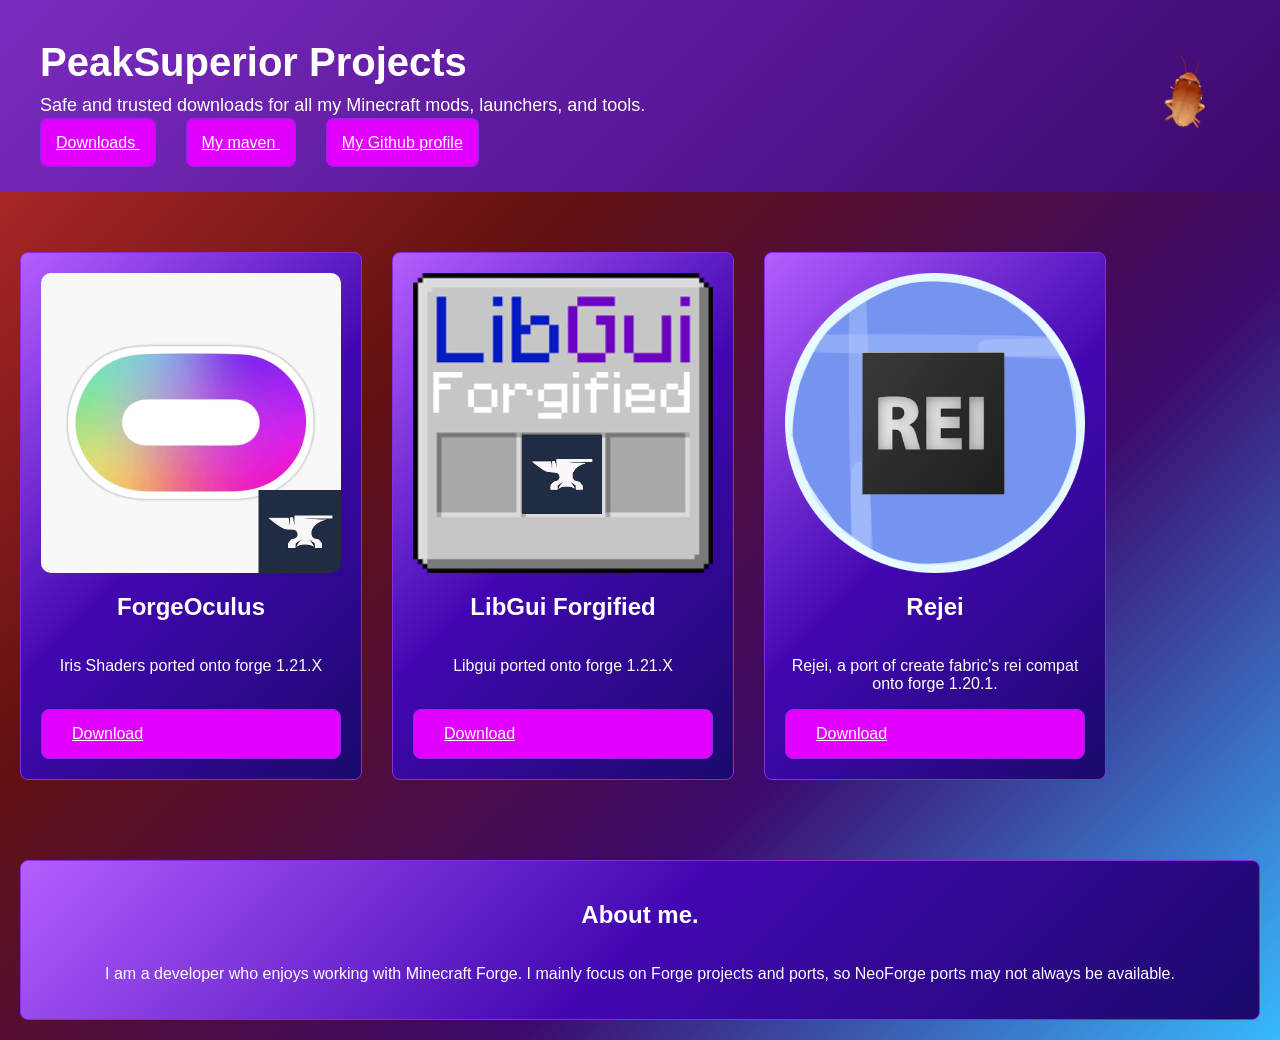
==== index.html @ 21458974 "site" ====
<!DOCTYPE html>
<html>
<head>
    <meta charset="utf-8">
    <title>Peak's Hub</title>
    <link rel="icon" type="image/x-icon" href="assets/favicon/favicon.ico">
    <meta name="viewport" content="width=device-width, initial-scale=1.0">
    <link rel="stylesheet" href="index.css">
</head>
<body>

    <div class="banner">
        <h1>PeakSuperior Projects</h1>
        <p>
            Safe and trusted downloads for all my Minecraft mods,
            launchers, and tools.
        </p>
        <a class="btn" href="downloads.html">
            Downloads
        </a>
        <a class="btn" href="https://peaksuperior885.github.io/peaks_maven/">
            My maven
        </a>
        <a class="btn" href="https://github.com/peaksuperior885">
            My Github profile
        </a>
        <audio id="roach-sound" src="assets/audios/roach.mp3"></audio>
        <img src="assets/gifs/roach.gif" alt="roach" class="roach" onclick="toggleRoachSound()">
    </div>

<section class="projects">

    <div class="card">
        <img src="assets/icons/forgeoculus.png" class="image1" alt="ForgeOculus logo">
        <h2 class="center">ForgeOculus</h2>
        <p class="center">
            Iris Shaders ported onto forge 1.21.X
        </p>
        <a href="downloads.html#forgeoculus" class="f_learn">
            Download
        </a>
    </div>


    <div class="card">
        <img src="assets/icons/libgui.png" class="image1" alt="LibguiForgified logo">
        <h2 class="center">LibGui Forgified</h2>
        <p class="center">
            Libgui ported onto forge 1.21.X
        </p>
        <a href="downloads.html#libgui" class="f_learn">
            Download
        </a>
    </div>

    <div class="card">
        <img src="assets/icons/rejei.png" class="image1" alt="LibguiForgified logo">
        <h2 class="center">Rejei</h2>
        <p class="center">
            Rejei, a port of create fabric's rei compat onto forge 1.20.1.
        </p>
        <a href="downloads.html#rejei" class="f_learn">
            Download
        </a>
    </div>

</section>

<section class="aboutme">
    <div class="abtmecard">
        <h2 class="center">About me.</h2>
        <p class="center">I am a developer who enjoys working with Minecraft Forge. I mainly focus on Forge projects and ports, so NeoForge ports may not always be available.</p>
    </div>
</section>

<script src="index.js"></script>
</body>
</html>
---- index.css ----
body {
            margin: 0;
           background: linear-gradient(
            135deg,
          #bf2c2c,
          #621111,
          #3c096c,
            #38b9ff
           );
            color: white;
            font-family: Arial, sans-serif;
        }

        .btn {
            transition: background-color 0.2s ease,
                box-shadow 0.15s ease,
                transform 0.15s ease;
            background-color: rgb(225, 0, 255);
            color: white;
            border-style: solid;
            border-width: 1.5px;
            border-color: blueviolet;
            border-radius: 8px;
            cursor: pointer;
            margin-right: 30px;
            padding-bottom: 15px;
            padding-top: 15px;
            padding-left: 15px;
            padding-right: 15px;
        }

        .btn:hover {
            background-color: rgb(111, 0, 126);
            box-shadow: 5px 5px 10px rgba(0, 0, 0, 0.25);
        }

        .btn:active {
            background-color: rgb(246, 176, 255);
        }

.banner {
    position: relative;

    background: linear-gradient(
        135deg,
        #7b2cbf,
        #5a189a,
        #3c096c
    );

    color: white;
    padding: 40px;
    width: 100%;
    box-sizing: border-box;
}

        .banner h1 {
           margin: 0;
           font-size: 40px;
        }

        .banner p {
           margin-top: 10px;
           font-size: 18px;
        }

        .image1 {
            width: 300px;
        }

.projects {
    flex-wrap: wrap;
    display: flex;
    gap: 30px;
    padding: 20px;
}

.card {
    margin-top: 40px;

    background: linear-gradient(
        135deg,
        #b45eff,
        #4207b1,
        #1b096c
    );

    border: 1.5px solid blueviolet;
    border-radius: 8px;

    width: 300px;
    padding: 20px;

    display: flex;
    flex-direction: column;

    transition: transform 0.2s ease,
                box-shadow 0.2s ease;
}

.f_learn {
    display: inline-flex;
    align-items: center;
    gap: 8px;
    margin-top: auto;

    transition: background-color 0.2s ease,
                box-shadow 0.15s ease,
                transform 0.15s ease;

    background-color: rgb(225, 0, 255);
    color: white;

    border: 1.5px solid blueviolet;
    border-radius: 8px;

    cursor: pointer;

    padding: 15px 30px;
}

        .f_learn:hover {
            background-color: rgb(111, 0, 126);
            box-shadow: 5px 5px 10px rgba(0, 0, 0, 0.25);
        }

        .f_learn:active {
            background-color: rgb(246, 176, 255);
        }

        .center {
            text-align: center;
        }

.card:hover {
    transform: translateY(-5px);
    box-shadow: 0 10px 30px rgba(0,0,0,0.4);
}

    .image1 {
        border-radius: 10px;
    }

.home_icon {
    width: 20px;
    height: auto;
}

.download_banner {
   margin-top: 40px;
background: linear-gradient(
    135deg,
    #9b5de5,
    #6a0dad
);
   color: white;
   padding: 40px;
   width: 90%;
   max-width: 1200px;
   max-height: 800px;
   margin-left: auto;
   margin-right: auto;
   border-radius: 8px;
   box-sizing: border-box;
   font-family: Arial, sans-serif;
}


    .download_banner h1 {
       margin: 0;
       font-size: 40px;
    }

    .download_banner p {
       margin-top: 10px;
       font-size: 18px;
    }


.tab-contents {
    margin-top: 30px;
}

.tab-content {
    display: none !important;
}

.tab-content.active {
    display: flex !important;
    animation: fadeInUp 0.4s ease-out forwards;
}

.tab-btn.active {
    background-color: rgb(111, 0, 126);
    box-shadow: 0 0 10px rgba(0, 0, 0, 0.3);
}

/* Smooth entry animation frame */
@keyframes fadeInUp {
    from {
        opacity: 0;
        transform: translateY(12px);
    }
    to {
        opacity: 1;
        transform: translateY(0);
    }
}

.tabs {
    display: flex;
    gap: 10px;
    flex-wrap: wrap;
    margin-top: 20px;
    margin-bottom: 20px;
}

.aboutme {
    flex-wrap: wrap;
    display: flex;
    gap: 30px;
    padding: 20px;
}

.abtmecard {
    margin-top: 40px;

    background: linear-gradient(
        135deg,
        #b45eff,
        #4207b1,
        #1b096c
    );

    border: 1.5px solid blueviolet;
    border-radius: 8px;

    width: 100%;
    padding: 20px;

    display: flex;
    flex-direction: column;

    transition: transform 0.2s ease,
                box-shadow 0.2s ease;
}

.roach {
    position: absolute;
    right: 30px;
    top: 50%;
    transform: translateY(-50%);
    cursor: pointer;

    width: 120px;
    height: 120px;

    transition: transform 0.2s ease;
}

.roach:hover {
    transform: translateY(-50%) scale(1.1) rotate(5deg);
}
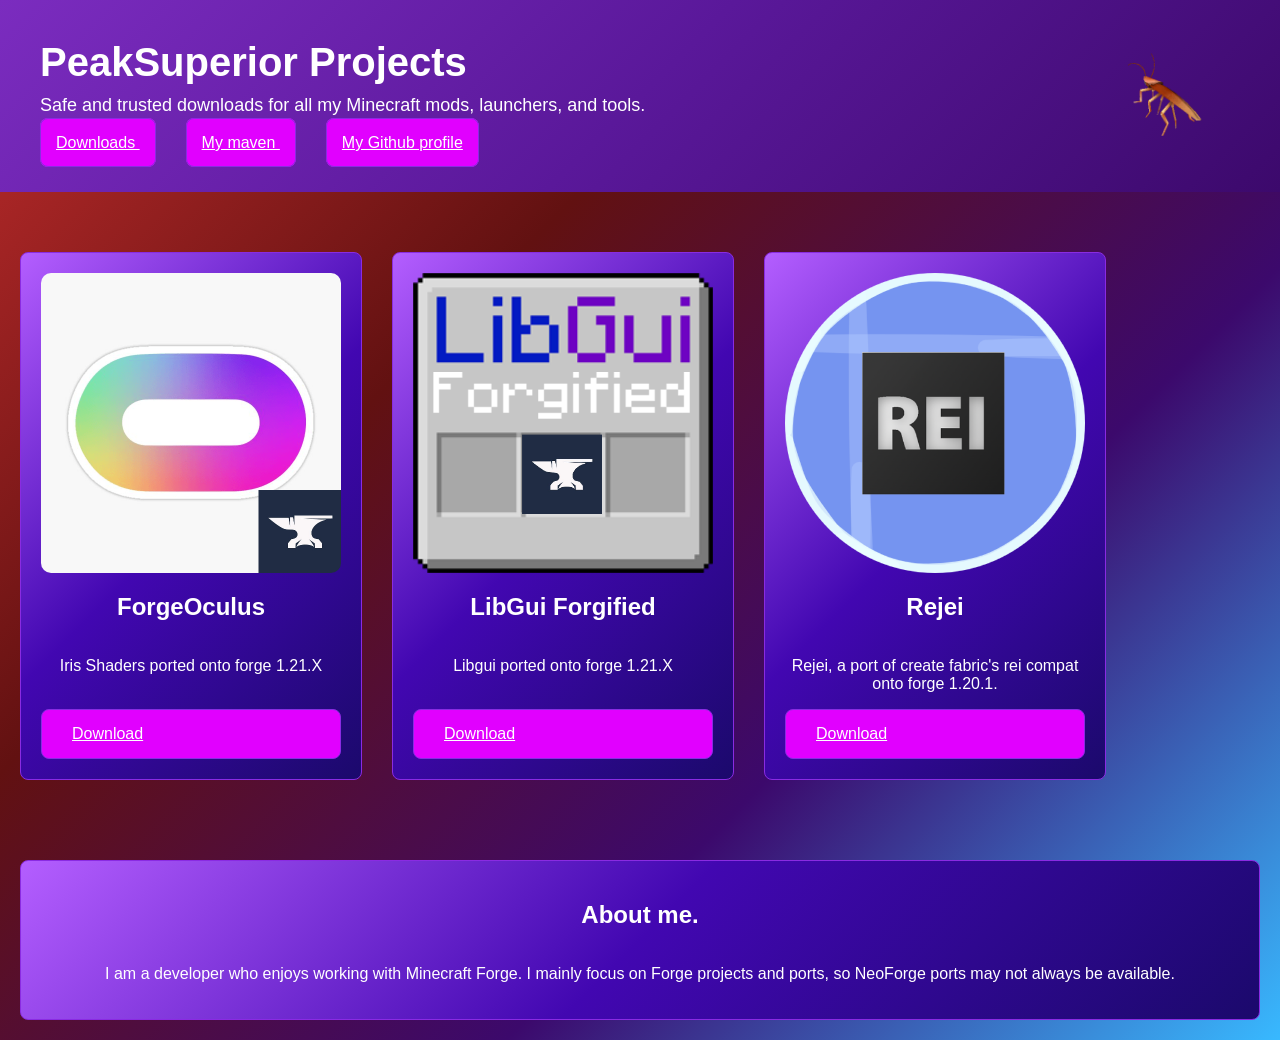
==== commit 8733f496: "update" ====
--- a/index.html
+++ b/index.html
@@ -24,8 +24,12 @@
         <a class="btn" href="https://github.com/peaksuperior885">
             My Github profile
         </a>
+        
         <audio id="roach-sound" src="assets/audios/roach.mp3"></audio>
-        <img src="assets/gifs/roach.gif" alt="roach" class="roach" onclick="toggleRoachSound()">
+        <div class="roach-container">
+            <div id="roach-bubble" class="roach-bubble"></div>
+            <img src="assets/gifs/roach.gif" alt="roach" class="roach" onclick="handleRoachClick()">
+        </div>
     </div>
 
 <section class="projects">
--- a/index.css
+++ b/index.css
@@ -260,4 +260,64 @@
 
 .roach:hover {
     transform: translateY(-50%) scale(1.1) rotate(5deg);
-}+}
+
+.roach-container {
+    position: absolute;
+    right: 30px;
+    top: 50%;
+    transform: translateY(-50%);
+    display: inline-block;
+}
+
+.roach {
+    cursor: pointer;
+    width: 120px;
+    height: 120px;
+    transition: transform 0.2s ease;
+    display: block;
+}
+
+.roach-bubble {
+    position: absolute;
+    bottom: 115%;
+    right: 10%; 
+    background-color: #ffffff;
+    color: #333333;
+    padding: 8px 12px;
+    border-radius: 12px;
+    border: 2px solid #333333;
+    font-weight: bold;
+    font-size: 14px;
+    white-space: nowrap;
+    opacity: 0;
+    pointer-events: none;
+    transition: opacity 0.2s ease-in-out;
+    z-index: 10;
+}
+
+.roach-bubble::after {
+    content: '';
+    position: absolute;
+    top: 100%;
+    right: 25px; 
+    border-width: 6px;
+    border-style: solid;
+    border-color: #ffffff transparent transparent transparent;
+}
+
+.roach-bubble::before {
+    content: '';
+    position: absolute;
+    top: 100%;
+    right: 23px; 
+    border-width: 8px;
+    border-style: solid;
+    border-color: #333333 transparent transparent transparent;
+    z-index: -1;
+}
+
+
+.roach-bubble.show {
+    opacity: 1;
+}
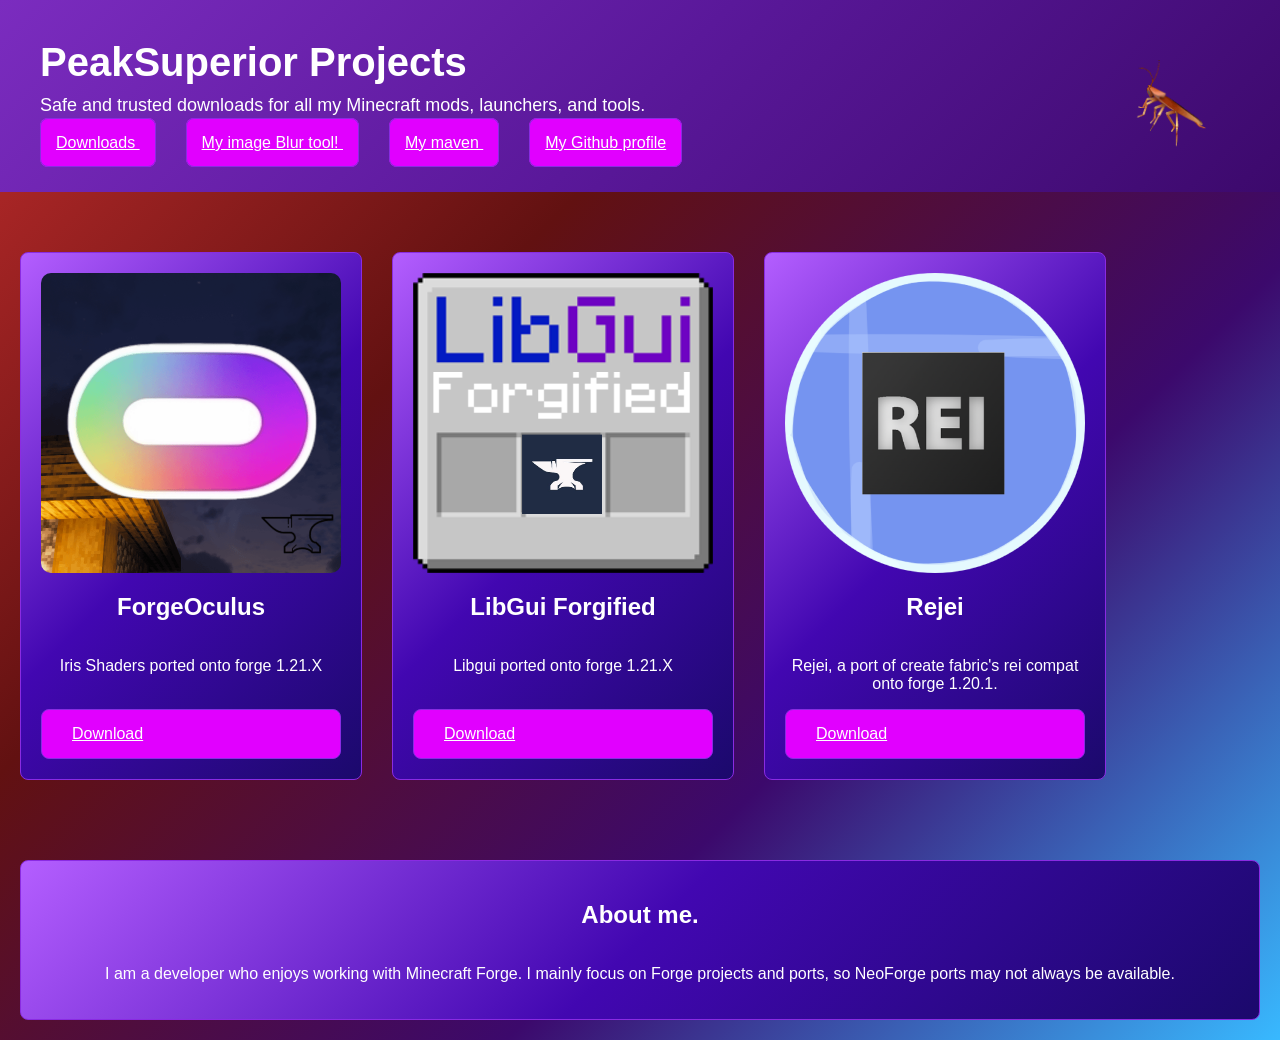
==== commit 907fd671: "update" ====
--- a/index.html
+++ b/index.html
@@ -17,6 +17,9 @@
         </p>
         <a class="btn" href="downloads.html">
             Downloads
+        </a>
+        <a class="btn" href="blur-tool.html">
+            My image Blur tool!
         </a>
         <a class="btn" href="https://peaksuperior885.github.io/peaks_maven/">
             My maven
